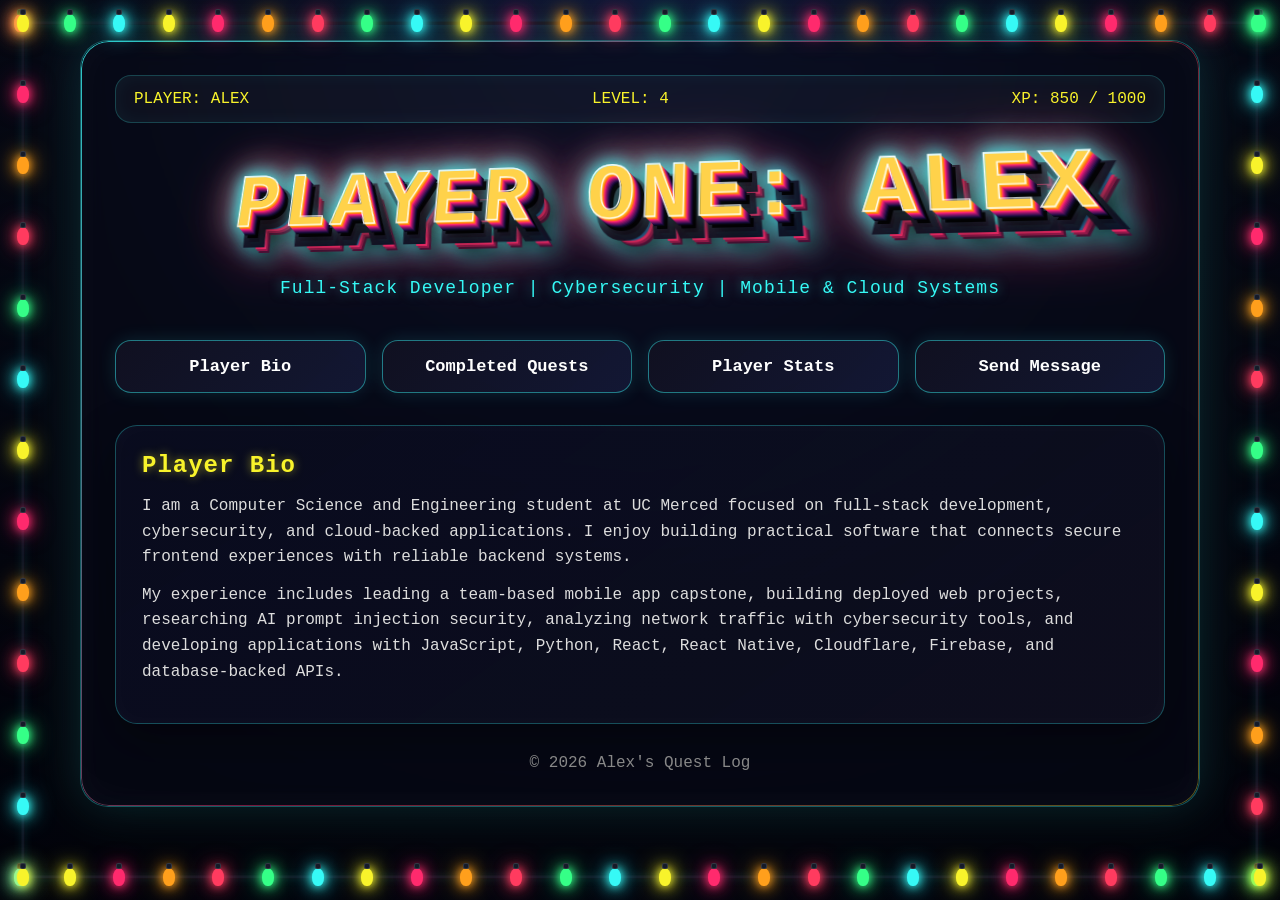
==== public/index.html @ 477e327b "fix: static asset routing and add 404 fallback" ====
<!DOCTYPE html>
<html lang="en">
<head>
  <meta charset="UTF-8" />
  <meta name="viewport" content="width=device-width, initial-scale=1.0" />
  <title>Player One Portfolio</title>
  <meta name="description" content="Alex Jimenez portfolio featuring full-stack development, cybersecurity, mobile applications, cloud systems, and deployed web projects." />
  <link rel="stylesheet" href="css/styles.css" />
</head>

<body>
  <div class="christmas-lights" aria-hidden="true">
    <div class="christmas-wire christmas-wire-top" data-light-count="26"></div>
    <div class="christmas-wire christmas-wire-right" data-light-count="13"></div>
    <div class="christmas-wire christmas-wire-bottom" data-light-count="26"></div>
    <div class="christmas-wire christmas-wire-left" data-light-count="13"></div>
  </div>
  <div class="arcade-background" aria-hidden="true">
    <div class="game-scene">
      <div class="starfield"></div>
      <div class="starfield-two"></div>
      <div class="starfield-three"></div>

      <div class="galaga-hud">
        SCORE 03190<br />
        HI-SCORE 12000<br />
        STAGE 04
      </div>

      <div class="enemy-fleet" id="enemyFleet"></div>

      <div class="diver one"></div>
      <div class="diver two"></div>
      <div class="enemy-shot one"></div>
      <div class="enemy-shot two"></div>
      <div class="explosion"></div>
      <div class="player-shot"></div>
      <div class="player-shot two"></div>

      <div class="player-ship">
        <div class="ship-part wing-left"></div>
        <div class="ship-part wing-right"></div>
        <div class="ship-part ship-core"></div>
        <div class="ship-part cockpit"></div>
      </div>
    </div>
  </div>

  <main class="screen">
    <header>
      <div class="top-bar">
        <p>PLAYER: ALEX</p>
        <p>LEVEL: 4</p>
        <p>XP: 850 / 1000</p>
      </div>

      <h1 class="title" data-text="PLAYER ONE: ALEX">PLAYER ONE: ALEX</h1>
      <p class="subtitle">Full-Stack Developer | Cybersecurity | Mobile & Cloud Systems</p>
    </header>

    <nav class="menu" aria-label="Portfolio sections">
      <button type="button" data-section="bio">Player Bio</button>
      <button type="button" data-section="quests">Completed Quests</button>
      <button type="button" data-section="stats">Player Stats</button>
      <button type="button" data-section="contact">Send Message</button>
    </nav>

    <section id="bio" class="panel">
      <h2>Player Bio</h2>
      <p>
        I am a Computer Science and Engineering student at UC Merced focused on full-stack development,
        cybersecurity, and cloud-backed applications. I enjoy building practical software that connects
        secure frontend experiences with reliable backend systems.
      </p>
      <p>
        My experience includes leading a team-based mobile app capstone, building deployed web projects,
        researching AI prompt injection security, analyzing network traffic with cybersecurity tools, and
        developing applications with JavaScript, Python, React, React Native, Cloudflare, Firebase, and
        database-backed APIs.
      </p>
    </section>

    <section id="quests" class="panel hidden">
      <h2>Completed Quests</h2>
      <div class="project-filters" id="projectFilters"></div>
      <div class="quests" id="projectList"></div>
    </section>

    <section id="stats" class="panel hidden">
      <h2>Player Stats</h2>
      <div class="player-card" id="statsList"></div>
      <div class="inventory" id="inventoryList"></div>
    </section>

    <section id="contact" class="panel hidden">
      <h2>Send Message</h2>
      <p>Want to team up for a quest? Reach out or view my work below.</p>
      <a class="contact-button" href="mailto:alexj123@gmail.com">Email</a>
      <a class="contact-button" href="https://github.com/Unknown903-dev" target="_blank" rel="noopener noreferrer">GitHub</a>
      <a class="contact-button" href="https://www.linkedin.com/in/alex-jimenez-525a86241/" target="_blank" rel="noopener noreferrer">LinkedIn</a>
      <a class="contact-button" href="resume.pdf" target="_blank" rel="noopener noreferrer">Resume</a>
    </section>

    <footer>
      <p>© 2026 Alex's Quest Log</p>
    </footer>
  </main>

  <script src="js/main.js" defer></script>
</body>
</html>
---- public/css/styles.css ----
/* =========================
   Global Theme
========================= */
:root {
  --bg-dark: #02030a;
  --bg-panel: rgba(7, 9, 24, 0.58);
  --bg-card: rgba(17, 17, 34, 0.95);
  --bg-card-dark: rgba(7, 9, 24, 0.92);

  --text-main: #ffffff;
  --text-muted: #dddddd;
  --text-dim: #888888;

  --cyan: #36f9f6;
  --yellow: #f8f32b;
  --pink: #ff2a6d;
  --orange: #ff7b2c;
  --blue: #49d7ff;

  --radius-sm: 8px;
  --radius-md: 16px;
  --radius-lg: 22px;
  --radius-xl: 28px;
  --radius-pill: 999px;

  --shadow-pink: 0 0 14px rgba(255, 42, 109, 0.18);
  --shadow-card: 0 18px 45px rgba(0, 0, 0, 0.35);
}

* {
  margin: 0;
  padding: 0;
  box-sizing: border-box;
}

html {
  min-height: 100%;
  overflow-x: hidden;
  overscroll-behavior: none;
  background: var(--bg-dark);
}

body {
  min-height: 100vh;
  min-height: 100svh;
  color: var(--text-main);
  font-family: "Courier New", monospace;
  overflow-x: hidden;
  overscroll-behavior: none;
  background:
    radial-gradient(circle at top, #0f1838 0%, #060914 55%, var(--bg-dark) 100%),
    var(--bg-dark);
}

a,
button {
  font-family: inherit;
}

button {
  cursor: pointer;
}

.hidden {
  display: none !important;
}

/* =========================
   Fake Galaga Background
========================= */
.arcade-background {
  position: fixed;
  inset: 0;
  z-index: -1;
  overflow: hidden;
  background:
    radial-gradient(circle at 20% 15%, rgba(91, 167, 255, 0.12), transparent 18%),
    radial-gradient(circle at 80% 25%, rgba(255, 77, 166, 0.12), transparent 18%),
    linear-gradient(180deg, #0b1230 0%, #050814 60%, var(--bg-dark) 100%);
}

.game-scene {
  position: absolute;
  inset: 0;
  pointer-events: none;
  opacity: 0.9;
}

.starfield,
.starfield-two,
.starfield-three {
  position: absolute;
  inset: 0;
  background-repeat: repeat;
}

.starfield {
  background-image: radial-gradient(circle, rgba(255, 255, 255, 0.9) 0 1px, transparent 1.5px);
  background-size: 90px 90px;
  animation: starDrift 18s linear infinite;
  opacity: 0.7;
}

.starfield-two {
  background-image: radial-gradient(circle, rgba(120, 220, 255, 0.9) 0 1px, transparent 1.5px);
  background-size: 140px 140px;
  animation: starDrift 30s linear infinite reverse;
  opacity: 0.45;
}

.starfield-three {
  background-image: radial-gradient(circle, rgba(255, 210, 90, 0.85) 0 1px, transparent 1.5px);
  background-size: 200px 200px;
  animation: starDrift 42s linear infinite;
  opacity: 0.3;
}

.galaga-hud {
  position: absolute;
  top: 18px;
  left: 22px;
  padding: 10px 12px;
  color: #ffe44d;
  font-size: 14px;
  line-height: 1.4;
  text-shadow: 0 0 10px rgba(255, 228, 77, 0.75);
  background: rgba(7, 10, 24, 0.45);
  border: 1px solid rgba(255, 228, 77, 0.25);
  border-radius: var(--radius-md);
}

.enemy-fleet {
  position: absolute;
  top: 90px;
  left: 50%;
  width: 420px;
  height: 180px;
  transform: translateX(-50%);
  animation: fleetMove 7s ease-in-out infinite;
}

.enemy,
.diver {
  position: absolute;
  width: 34px;
  height: 28px;
  clip-path: polygon(50% 0%, 80% 15%, 100% 45%, 82% 100%, 60% 78%, 40% 78%, 18% 100%, 0% 45%, 20% 15%);
}

.enemy {
  background: linear-gradient(180deg, #ff5bcb, #8c38ff);
  box-shadow: 0 0 14px rgba(255, 91, 203, 0.6);
  animation: enemyPulse 1.1s ease-in-out infinite alternate;
}

.enemy::before,
.enemy::after {
  content: "";
  position: absolute;
  top: 6px;
  width: 6px;
  height: 10px;
  background: #7cfbff;
  border-radius: var(--radius-pill);
}

.enemy::before {
  left: 8px;
}

.enemy::after {
  right: 8px;
}

.diver {
  background: linear-gradient(180deg, #57f0ff, #2d6bff);
  box-shadow: 0 0 14px rgba(87, 240, 255, 0.65);
}

.diver.one {
  top: 110px;
  left: 25%;
  animation: diveLeft 5.5s ease-in-out infinite;
}

.diver.two {
  top: 130px;
  right: 25%;
  animation: diveRight 6.2s ease-in-out infinite;
  animation-delay: 1.6s;
}

.player-ship {
  position: absolute;
  bottom: 55px;
  left: 50%;
  width: 44px;
  height: 36px;
  transform: translateX(-50%);
  animation: shipFloat 2s ease-in-out infinite;
}

.ship-part {
  position: absolute;
}

.wing-left,
.wing-right {
  bottom: 4px;
  width: 18px;
  height: 16px;
  background: var(--blue);
  box-shadow: 0 0 12px rgba(73, 215, 255, 0.65);
}

.wing-left {
  left: 0;
  clip-path: polygon(100% 0%, 100% 100%, 0% 55%);
}

.wing-right {
  right: 0;
  clip-path: polygon(0% 0%, 100% 55%, 0% 100%);
}

.ship-core {
  left: 14px;
  bottom: 0;
  width: 16px;
  height: 28px;
  background: linear-gradient(180deg, #ffe44d, var(--orange));
  clip-path: polygon(50% 0%, 100% 100%, 0% 100%);
  box-shadow: 0 0 14px rgba(255, 228, 77, 0.8);
}

.cockpit {
  left: 17px;
  bottom: 16px;
  width: 10px;
  height: 10px;
  background: #ffffff;
  border-radius: 50%;
  box-shadow: 0 0 8px rgba(255, 255, 255, 0.8);
}

.player-shot,
.enemy-shot {
  position: absolute;
  width: 4px;
  border-radius: var(--radius-pill);
}

.player-shot {
  bottom: 88px;
  left: 50%;
  height: 70px;
  transform: translateX(-50%);
  background: linear-gradient(180deg, rgba(124, 251, 255, 0), #7cfbff, rgba(124, 251, 255, 0));
  box-shadow: 0 0 10px rgba(124, 251, 255, 0.95);
  animation: playerShot 0.8s linear infinite;
}

.player-shot.two {
  animation-delay: 0.4s;
}

.enemy-shot {
  height: 54px;
  background: linear-gradient(180deg, rgba(255, 120, 80, 0), #ff8555, rgba(255, 120, 80, 0));
  box-shadow: 0 0 10px rgba(255, 133, 85, 0.85);
}

.enemy-shot.one {
  top: 220px;
  left: 42%;
  animation: enemyShot 1.8s linear infinite;
}

.enemy-shot.two {
  top: 200px;
  right: 37%;
  animation: enemyShot 2s linear infinite;
  animation-delay: 0.8s;
}

.explosion {
  position: absolute;
  top: 255px;
  left: 56%;
  width: 26px;
  height: 26px;
  border-radius: 50%;
  background: radial-gradient(circle, #fff6a3 0%, #ff9f3f 35%, #ff4d6d 65%, transparent 100%);
  box-shadow: 0 0 18px rgba(255, 159, 63, 0.85);
  animation: explodePulse 1.2s ease-in-out infinite;
}

/* =========================
   Layout
========================= */
.screen {
  position: relative;
  width: 92%;
  max-width: 1120px;
  margin: 40px auto;
  padding: 34px;
  overflow: hidden;
  background: var(--bg-panel);
  border: 1px solid rgba(54, 249, 246, 0.35);
  border-radius: var(--radius-xl);
  box-shadow:
    0 0 45px rgba(54, 249, 246, 0.16),
    0 20px 80px rgba(0, 0, 0, 0.55),
    inset 0 0 35px rgba(255, 255, 255, 0.03);
  backdrop-filter: blur(13px);
}

.screen::before {
  content: "";
  position: absolute;
  inset: 0;
  padding: 1px;
  pointer-events: none;
  border-radius: var(--radius-xl);
  background: linear-gradient(135deg, rgba(54, 249, 246, 0.8), rgba(255, 42, 109, 0.45), rgba(248, 243, 43, 0.35));
  mask: linear-gradient(#000 0 0) content-box, linear-gradient(#000 0 0);
  mask-composite: exclude;
}

.top-bar {
  display: flex;
  justify-content: space-between;
  align-items: center;
  margin-bottom: 34px;
  padding: 14px 18px;
  color: var(--yellow);
  background: rgba(255, 255, 255, 0.035);
  border: 1px solid rgba(54, 249, 246, 0.22);
  border-radius: var(--radius-md);
  box-shadow: inset 0 0 18px rgba(54, 249, 246, 0.05);
}

.title {
  position: relative;
  isolation: isolate;
  margin: 0 auto 44px;
  width: fit-content;
  max-width: 100%;
  color: transparent;
  font-size: clamp(38px, 7vw, 82px);
  line-height: 0.94;
  letter-spacing: 5px;
  text-align: center;
  text-transform: uppercase;
  background:
    linear-gradient(180deg, #ffffff 0%, #36f9f6 24%, #f8f32b 58%, #ff9f1c 82%, #ff2a6d 100%);
  -webkit-background-clip: text;
  background-clip: text;
  -webkit-text-stroke: 1.4px rgba(255, 255, 255, 0.9);
  transform: perspective(780px) rotateX(13deg) rotateY(-7deg) skewX(-2deg);
  transform-style: preserve-3d;
  filter:
    drop-shadow(0 0 10px rgba(54, 249, 246, 0.85))
    drop-shadow(0 0 24px rgba(255, 42, 109, 0.45));
  text-shadow:
    1px 1px 0 #ffd24a,
    2px 2px 0 #ff9f1c,
    3px 3px 0 #ff6b1a,
    4px 4px 0 #ff2a6d,
    5px 5px 0 #c91873,
    6px 6px 0 #921667,
    7px 7px 0 #64125d,
    8px 8px 0 #38104f,
    9px 9px 0 #160a35,
    10px 10px 0 #080716,
    13px 13px 0 rgba(0, 0, 0, 0.86),
    18px 20px 20px rgba(0, 0, 0, 0.9),
    0 0 18px rgba(54, 249, 246, 0.95),
    0 0 38px rgba(255, 42, 109, 0.65),
    0 0 62px rgba(248, 243, 43, 0.28);
}

.title::before {
  content: attr(data-text);
  position: absolute;
  inset: 0;
  z-index: -2;
  color: #070816;
  -webkit-text-stroke: 12px rgba(11, 16, 38, 0.96);
  text-shadow:
    2px 2px 0 #36f9f6,
    4px 4px 0 #1fb6d8,
    6px 6px 0 #166aa1,
    8px 8px 0 #ff2a6d,
    10px 10px 0 #9e174f,
    12px 12px 0 #4c0f37,
    16px 16px 18px rgba(0, 0, 0, 0.95),
    0 0 26px rgba(54, 249, 246, 0.5);
  transform: translate3d(14px, 17px, -22px) skewX(4deg);
  opacity: 0.98;
}

.title::after {
  content: none;
  display: none;
}

.subtitle {
  position: relative;
  z-index: 2;
  margin-top: 0;
  margin-bottom: 42px;
  color: var(--cyan);
  font-size: 18px;
  letter-spacing: 1px;
  text-align: center;
  text-shadow: 0 0 12px rgba(54, 249, 246, 0.5);
}

.menu {
  display: grid;
  grid-template-columns: repeat(auto-fit, minmax(180px, 1fr));
  gap: 16px;
  margin-bottom: 32px;
}

.panel {
  margin-bottom: 25px;
  padding: 26px;
  background: linear-gradient(145deg, rgba(10, 13, 32, 0.88), rgba(17, 17, 34, 0.72));
  border: 1px solid rgba(54, 249, 246, 0.28);
  border-radius: var(--radius-lg);
  box-shadow: var(--shadow-card), inset 0 0 22px rgba(255, 255, 255, 0.025);
}

.panel h2 {
  margin-bottom: 15px;
  color: var(--yellow);
  letter-spacing: 1px;
  text-shadow: 0 0 10px rgba(248, 243, 43, 0.55);
}

.panel p {
  margin-bottom: 12px;
  color: var(--text-muted);
  line-height: 1.6;
}

footer {
  margin-top: 30px;
  color: var(--text-dim);
  text-align: center;
}

/* =========================
   Buttons and Links
========================= */
.menu button,
.filter-button,
.more-button,
.repo-link,
.contact-button {
  transition: transform 0.2s, box-shadow 0.2s, border-color 0.2s, background 0.2s;
}

.menu button {
  position: relative;
  overflow: hidden;
  padding: 16px;
  color: var(--text-main);
  font-size: 17px;
  font-weight: bold;
  background: linear-gradient(135deg, rgba(17, 17, 34, 0.95), rgba(20, 25, 54, 0.92));
  border: 1px solid rgba(54, 249, 246, 0.45);
  border-radius: var(--radius-md);
  box-shadow: 0 0 18px rgba(54, 249, 246, 0.13);
}

.menu button::before {
  content: "";
  position: absolute;
  inset: 0;
  background: linear-gradient(90deg, transparent, rgba(54, 249, 246, 0.18), transparent);
  transform: translateX(-100%);
  transition: 0.4s;
}

.menu button:hover::before {
  transform: translateX(100%);
}

.menu button:hover,
.repo-link:hover,
.contact-button:hover,
.more-button:hover,
.filter-button:hover,
.filter-button.active {
  transform: translateY(-2px);
}

.menu button:hover {
  border-color: var(--yellow);
  box-shadow: 0 0 22px rgba(248, 243, 43, 0.28), 0 0 30px rgba(54, 249, 246, 0.16);
}

.filter-button {
  padding: 10px 14px;
  color: var(--text-main);
  font-weight: bold;
  background: rgba(17, 17, 34, 0.9);
  border: 1px solid rgba(54, 249, 246, 0.42);
  border-radius: var(--radius-pill);
  box-shadow: 0 0 10px rgba(54, 249, 246, 0.18);
}

.filter-button:hover,
.filter-button.active,
.repo-link,
.contact-button {
  color: #050510;
  background: linear-gradient(135deg, var(--cyan), var(--yellow));
}

.repo-link,
.contact-button {
  display: inline-block;
  margin-top: 10px;
  margin-right: 8px;
  padding: 10px 14px;
  font-weight: bold;
  text-decoration: none;
  border-radius: var(--radius-pill);
  box-shadow: 0 0 12px rgba(54, 249, 246, 0.32);
}

.contact-button {
  margin-top: 15px;
  padding: 12px 18px;
  box-shadow: 0 0 14px rgba(248, 243, 43, 0.32);
}

.more-button {
  display: inline-block;
  margin-top: 10px;
  padding: 10px 14px;
  color: #050510;
  font-weight: bold;
  background: var(--pink);
  border: none;
  border-radius: var(--radius-sm);
  box-shadow: 0 0 10px var(--pink);
}

.more-button:hover {
  background: var(--yellow);
  box-shadow: 0 0 12px var(--yellow);
}

/* =========================
   Projects
========================= */
.project-filters {
  display: flex;
  flex-wrap: wrap;
  gap: 10px;
  margin-bottom: 20px;
}

.quests {
  display: grid;
  grid-template-columns: repeat(auto-fit, minmax(250px, 1fr));
  gap: 20px;
}

.quest-card {
  padding: 20px;
  background: linear-gradient(145deg, var(--bg-card), var(--bg-card-dark));
  border: 1px solid rgba(255, 42, 109, 0.34);
  border-radius: 20px;
  box-shadow: 0 14px 35px rgba(0, 0, 0, 0.35), var(--shadow-pink);
  transition: transform 0.22s, border-color 0.22s, box-shadow 0.22s;
}

.quest-card:hover {
  transform: translateY(-6px);
  border-color: rgba(54, 249, 246, 0.68);
  box-shadow: 0 22px 45px rgba(0, 0, 0, 0.45), 0 0 24px rgba(54, 249, 246, 0.18);
}

.quest-card h3 {
  margin-bottom: 10px;
  color: var(--cyan);
  letter-spacing: 0.5px;
}

.quest-card p {
  margin-bottom: 8px;
  color: var(--text-muted);
  line-height: 1.5;
}

.featured-project {
  border-color: rgba(248, 243, 43, 0.65);
  box-shadow: 0 0 24px rgba(248, 243, 43, 0.18), 0 18px 45px rgba(0, 0, 0, 0.4);
}

.more-details {
  margin-top: 15px;
  padding-top: 15px;
  border-top: 1px solid rgba(54, 249, 246, 0.5);
}

/* =========================
   Stats and Inventory
========================= */
.player-card {
  display: grid;
  grid-template-columns: 1fr 1fr;
  gap: 20px;
}

.stat {
  margin-bottom: 15px;
}

.stat label {
  display: block;
  margin-bottom: 5px;
  color: var(--text-main);
}

.bar {
  height: 20px;
  overflow: hidden;
  background: #050510;
  border: 2px solid var(--text-main);
  border-radius: var(--radius-pill);
}

.fill {
  height: 100%;
  background: linear-gradient(90deg, var(--cyan), var(--pink));
}

.inventory {
  display: grid;
  grid-template-columns: repeat(auto-fit, minmax(230px, 1fr));
  gap: 15px;
  margin-top: 30px;
}

.inventory-card {
  padding: 16px;
  background: var(--bg-card);
  border: 2px solid var(--pink);
  border-radius: 12px;
  box-shadow: 0 0 10px rgba(255, 42, 109, 0.45);
}

.inventory-card h3 {
  margin-bottom: 10px;
  color: var(--cyan);
}

/* =========================
   Animations
========================= */
@keyframes starDrift {
  from {
    transform: translateY(0);
  }

  to {
    transform: translateY(40px);
  }
}

@keyframes fleetMove {
  0%, 100% {
    transform: translateX(-50%) translateY(0);
  }

  25% {
    transform: translateX(-44%) translateY(6px);
  }

  50% {
    transform: translateX(-56%) translateY(14px);
  }

  75% {
    transform: translateX(-46%) translateY(8px);
  }
}

@keyframes enemyPulse {
  from {
    transform: scale(1);
  }

  to {
    transform: scale(1.06);
  }
}

@keyframes diveLeft {
  0% {
    transform: translate(0, 0) rotate(0deg);
    opacity: 0;
  }

  12% {
    opacity: 1;
  }

  40% {
    transform: translate(80px, 140px) rotate(40deg);
    opacity: 1;
  }

  75% {
    transform: translate(180px, 360px) rotate(140deg);
    opacity: 1;
  }

  100% {
    transform: translate(220px, 520px) rotate(220deg);
    opacity: 0;
  }
}

@keyframes diveRight {
  0% {
    transform: translate(0, 0) rotate(0deg);
    opacity: 0;
  }

  12% {
    opacity: 1;
  }

  40% {
    transform: translate(-80px, 140px) rotate(-40deg);
    opacity: 1;
  }

  75% {
    transform: translate(-180px, 360px) rotate(-140deg);
    opacity: 1;
  }

  100% {
    transform: translate(-220px, 520px) rotate(-220deg);
    opacity: 0;
  }
}

@keyframes shipFloat {
  0%, 100% {
    transform: translateX(-50%) translateY(0);
  }

  50% {
    transform: translateX(-50%) translateY(-6px);
  }
}

@keyframes playerShot {
  0% {
    transform: translateX(-50%) translateY(0);
    opacity: 0;
  }

  10% {
    opacity: 1;
  }

  100% {
    transform: translateX(-50%) translateY(-460px);
    opacity: 0;
  }
}

@keyframes enemyShot {
  0% {
    transform: translateY(0);
    opacity: 0;
  }

  12% {
    opacity: 1;
  }

  100% {
    transform: translateY(380px);
    opacity: 0;
  }
}

@keyframes explodePulse {
  0%, 100% {
    transform: scale(0.7);
    opacity: 0.45;
  }

  50% {
    transform: scale(1.25);
    opacity: 1;
  }
}

/* =========================
   Responsive Layout
========================= */
@media (max-width: 700px) {
  .screen {
    width: 94%;
    padding: 24px;
  }

  .title {
    margin-bottom: 34px;
    font-size: 34px;
    letter-spacing: 2px;
    -webkit-text-stroke: 0.8px rgba(255, 255, 255, 0.82);
    transform: perspective(620px) rotateX(9deg) rotateY(-4deg) skewX(-1deg);
    text-shadow:
      1px 1px 0 #ffd24a,
      2px 2px 0 #ff9f1c,
      3px 3px 0 #ff2a6d,
      4px 4px 0 #921667,
      5px 5px 0 #160a35,
      8px 9px 12px rgba(0, 0, 0, 0.9),
      0 0 15px rgba(54, 249, 246, 0.85),
      0 0 28px rgba(255, 42, 109, 0.55);
  }

  .title::before {
    transform: translate3d(7px, 9px, -14px) skewX(3deg);
    -webkit-text-stroke-width: 7px;
  }

  .title::after {
    content: none;
    display: none;
  }

  .top-bar {
    flex-direction: column;
    gap: 10px;
  }

  .player-card {
    grid-template-columns: 1fr;
  }

  .game-scene {
    opacity: 0.55;
  }

  .enemy-fleet {
    transform: translateX(-50%) scale(0.72);
  }
}

/* Mouse sparkle effect */
.sparkle {
  position: fixed;
  width: 5px;
  height: 5px;
  border-radius: 50%;
  pointer-events: none;
  z-index: 9999;

  background: currentColor;
  color: #8ad8ff;

  box-shadow:
    0 0 8px currentColor,
    0 0 16px currentColor,
    0 0 24px currentColor;

  transform: translate(-50%, -50%);
  animation: sparkle-explode 700ms ease-out forwards;
}

@keyframes sparkle-explode {
  0% {
    opacity: 1;
    transform: translate(var(--start-x), var(--start-y)) scale(1);
  }

  100% {
    opacity: 0;
    transform: translate(var(--end-x), var(--end-y)) scale(0.25);
    box-shadow: 0 0 0 currentColor;
  }
}
/* =========================
   Christmas Lights Border
   Safe: CSS-only decoration. No user data, no external assets.
========================= */
.christmas-lights {
  position: fixed;
  inset: 0;
  z-index: 50;
  pointer-events: none;
}

.christmas-wire {
  position: absolute;
  display: flex;
  align-items: center;
  justify-content: space-between;
  pointer-events: none;
}

.christmas-wire::before {
  content: "";
  position: absolute;
  z-index: -1;
  background: rgba(18, 24, 38, 0.92);
  box-shadow: 0 0 8px rgba(54, 249, 246, 0.18);
}

.christmas-wire-top,
.christmas-wire-bottom {
  left: 14px;
  right: 14px;
  height: 30px;
}

.christmas-wire-top {
  top: 8px;
}

.christmas-wire-bottom {
  bottom: 8px;
}

.christmas-wire-top::before,
.christmas-wire-bottom::before {
  left: 0;
  right: 0;
  top: 50%;
  height: 3px;
  transform: translateY(-50%);
}

.christmas-wire-left,
.christmas-wire-right {
  top: 14px;
  bottom: 14px;
  width: 30px;
  flex-direction: column;
}

.christmas-wire-left {
  left: 8px;
}

.christmas-wire-right {
  right: 8px;
}

.christmas-wire-left::before,
.christmas-wire-right::before {
  top: 0;
  bottom: 0;
  left: 50%;
  width: 3px;
  transform: translateX(-50%);
}

.christmas-bulb {
  position: relative;
  width: 12px;
  height: 18px;
  border-radius: 50% 50% 45% 45%;
  background: currentColor;
  color: var(--yellow);
  box-shadow:
    0 0 8px currentColor,
    0 0 16px currentColor,
    0 0 26px currentColor;
  animation: christmasGlow 1.9s ease-in-out infinite;
}

.christmas-bulb::before {
  content: "";
  position: absolute;
  top: -5px;
  left: 3px;
  width: 6px;
  height: 6px;
  border-radius: 2px;
  background: #151a28;
  box-shadow: inset 0 0 0 1px rgba(255, 255, 255, 0.12);
}

.christmas-bulb.red {
  color: #ff3b5f;
}

.christmas-bulb.green {
  color: #35ff87;
}

.christmas-bulb.blue {
  color: #36f9f6;
}

.christmas-bulb.yellow {
  color: #f8f32b;
}

.christmas-bulb.pink {
  color: #ff2a6d;
}

.christmas-bulb.orange {
  color: #ff9f1c;
}

@keyframes christmasGlow {
  0%,
  100% {
    opacity: 1;
    transform: scale(1);
    filter: brightness(1.2);
  }

  50% {
    opacity: 0.5;
    transform: scale(0.88);
    filter: brightness(0.85);
  }
}

@media (max-width: 700px) {
  .christmas-wire-left,
  .christmas-wire-right,
  .christmas-wire-bottom {
    display: none;
  }

  .christmas-wire-top {
    left: 10px;
    right: 10px;
    top: 6px;
  }

  .christmas-bulb {
    width: 9px;
    height: 14px;
  }
}

@media (prefers-reduced-motion: reduce) {
  .christmas-bulb {
    animation: none;
  }
}
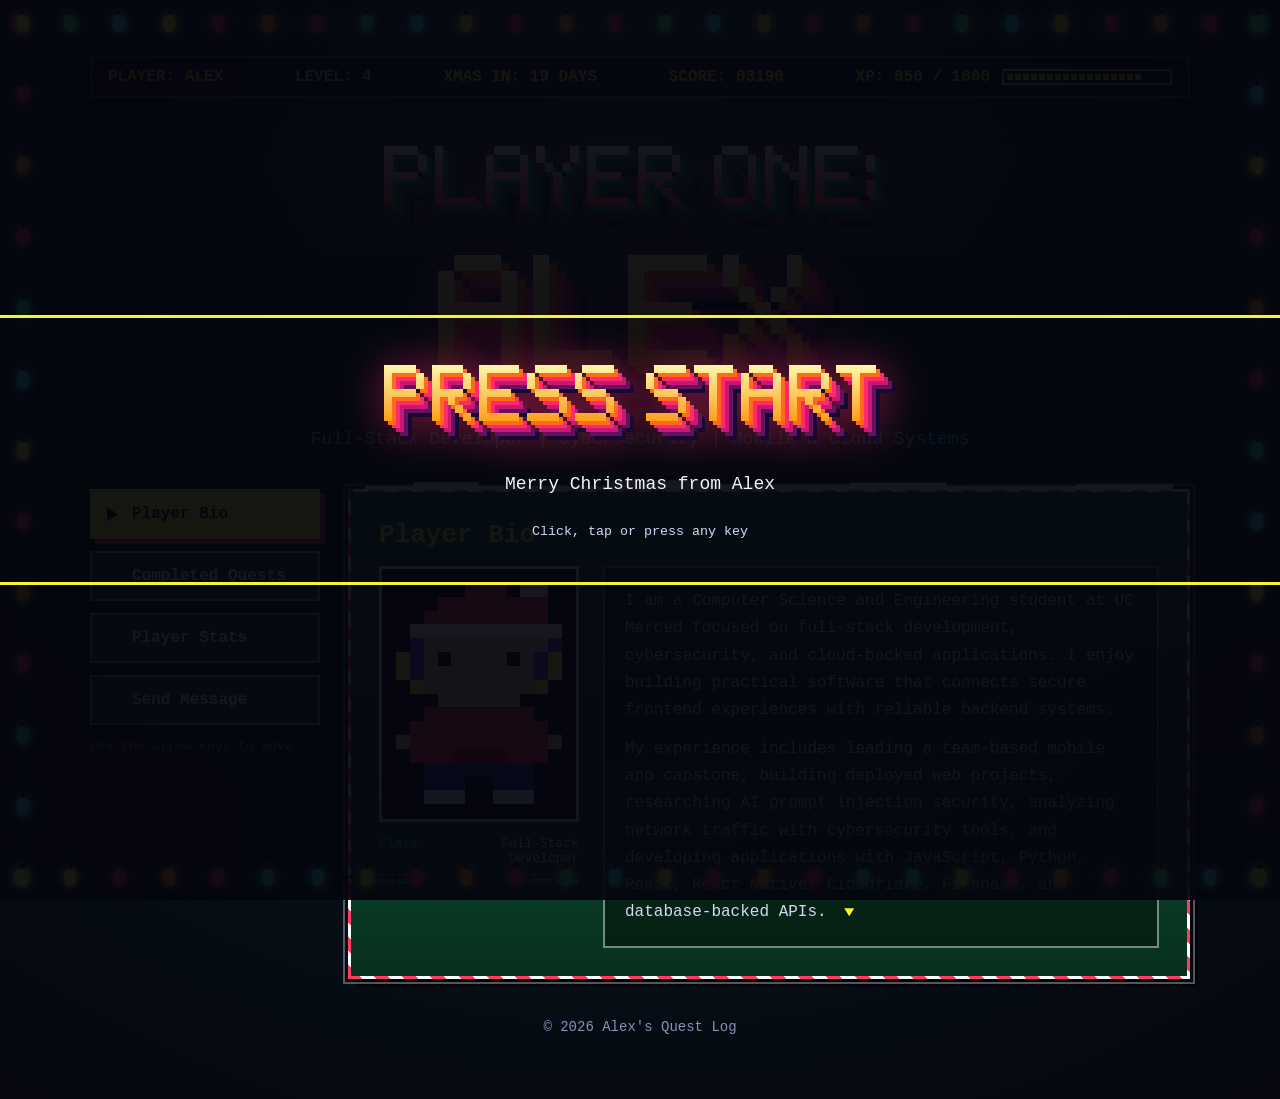
==== commit c728c2a1: "feat: new redesign christmas version" ====
--- a/public/index.html
+++ b/public/index.html
@@ -3,12 +3,21 @@
 <head>
   <meta charset="UTF-8" />
   <meta name="viewport" content="width=device-width, initial-scale=1.0" />
+  <meta name="theme-color" content="#05060f" />
   <title>Player One Portfolio</title>
   <meta name="description" content="Alex Jimenez portfolio featuring full-stack development, cybersecurity, mobile applications, cloud systems, and deployed web projects." />
+  <link rel="icon" href="data:image/svg+xml,%3Csvg xmlns='http://www.w3.org/2000/svg' viewBox='0 0 16 16'%3E%3Crect width='16' height='16' fill='%2305060f'/%3E%3Cpath fill='cyan' d='M2 9h3v4H2zM11 9h3v4h-3z'/%3E%3Cpath fill='gold' d='M7 2h2v2h1v3h1v6H5V7h1V4h1z'/%3E%3Crect x='7' y='7' width='2' height='2' fill='white'/%3E%3C/svg%3E" />
   <link rel="stylesheet" href="css/styles.css" />
 </head>
 
 <body>
+  <div class="start-screen" id="startScreen" role="dialog" aria-label="Start screen">
+    <button type="button" class="start-button" id="startButton">
+      <span class="pixel-line" data-pixel="PRESS START" data-face="gold">PRESS START</span>
+      <span class="start-greeting">Merry Christmas from Alex</span>
+      <span class="start-hint">Click, tap or press any key</span>
+    </button>
+  </div>
   <div class="christmas-lights" aria-hidden="true">
     <div class="christmas-wire christmas-wire-top" data-light-count="26"></div>
     <div class="christmas-wire christmas-wire-right" data-light-count="13"></div>
@@ -48,58 +57,89 @@
 
   <main class="screen">
     <header>
-      <div class="top-bar">
+      <div class="hud">
         <p>PLAYER: ALEX</p>
         <p>LEVEL: 4</p>
-        <p>XP: 850 / 1000</p>
+        <p id="xmas">XMAS: DEC 25</p>
+        <p>SCORE: <span id="score">03190</span></p>
+        <p class="xp">
+          <span>XP: 850 / 1000</span>
+          <span class="xp-bar" role="img" aria-label="850 of 1000 XP"><i style="--v:85%"></i></span>
+        </p>
       </div>
 
-      <h1 class="title" data-text="PLAYER ONE: ALEX">PLAYER ONE: ALEX</h1>
-      <p class="subtitle">Full-Stack Developer | Cybersecurity | Mobile & Cloud Systems</p>
+      <h1 class="title">
+        <span class="pixel-line" data-pixel="PLAYER ONE:" data-face="xmas">PLAYER ONE:</span>
+        <span class="pixel-line big" data-pixel="ALEX" data-face="gold">ALEX</span>
+      </h1>
+      <p class="subtitle">Full-Stack Developer | Cybersecurity | Mobile &amp; Cloud Systems</p>
     </header>
 
-    <nav class="menu" aria-label="Portfolio sections">
-      <button type="button" data-section="bio">Player Bio</button>
-      <button type="button" data-section="quests">Completed Quests</button>
-      <button type="button" data-section="stats">Player Stats</button>
-      <button type="button" data-section="contact">Send Message</button>
-    </nav>
+    <div class="layout">
+      <div class="side">
+        <nav class="menu" role="tablist" aria-orientation="vertical" aria-label="Portfolio sections">
+          <button type="button" role="tab" id="tab-bio" data-section="bio" aria-controls="bio" aria-selected="true">Player Bio</button>
+          <button type="button" role="tab" id="tab-quests" data-section="quests" aria-controls="quests" aria-selected="false" tabindex="-1">Completed Quests</button>
+          <button type="button" role="tab" id="tab-stats" data-section="stats" aria-controls="stats" aria-selected="false" tabindex="-1">Player Stats</button>
+          <button type="button" role="tab" id="tab-contact" data-section="contact" aria-controls="contact" aria-selected="false" tabindex="-1">Send Message</button>
+        </nav>
+        <p class="menu-hint">Use the arrow keys to move</p>
+      </div>
 
-    <section id="bio" class="panel">
-      <h2>Player Bio</h2>
-      <p>
-        I am a Computer Science and Engineering student at UC Merced focused on full-stack development,
-        cybersecurity, and cloud-backed applications. I enjoy building practical software that connects
-        secure frontend experiences with reliable backend systems.
-      </p>
-      <p>
-        My experience includes leading a team-based mobile app capstone, building deployed web projects,
-        researching AI prompt injection security, analyzing network traffic with cybersecurity tools, and
-        developing applications with JavaScript, Python, React, React Native, Cloudflare, Firebase, and
-        database-backed APIs.
-      </p>
-    </section>
+      <div class="stage">
+        <section id="bio" class="panel" role="tabpanel" aria-labelledby="tab-bio">
+          <h2>Player Bio</h2>
+          <div class="bio-layout">
+            <div class="char">
+              <div class="portrait" id="portrait" aria-hidden="true"></div>
+              <dl class="sheet">
+                <div><dt>Class</dt><dd>Full-Stack Developer</dd></div>
+                <div><dt>Guild</dt><dd>UC Merced</dd></div>
+              </dl>
+            </div>
+            <div class="dialog">
+          <p>
+            I am a Computer Science and Engineering student at UC Merced focused on full-stack development,
+            cybersecurity, and cloud-backed applications. I enjoy building practical software that connects
+            secure frontend experiences with reliable backend systems.
+          </p>
+          <p>
+            My experience includes leading a team-based mobile app capstone, building deployed web projects,
+            researching AI prompt injection security, analyzing network traffic with cybersecurity tools, and
+            developing applications with JavaScript, Python, React, React Native, Cloudflare, Firebase, and
+            database-backed APIs.
+          </p>
+            </div>
+          </div>
+        </section>
 
-    <section id="quests" class="panel hidden">
-      <h2>Completed Quests</h2>
-      <div class="project-filters" id="projectFilters"></div>
-      <div class="quests" id="projectList"></div>
-    </section>
+        <section id="quests" class="panel hidden" role="tabpanel" aria-labelledby="tab-quests">
+          <h2>Completed Quests</h2>
+          <div class="project-filters" id="projectFilters"></div>
+          <p class="result-count" id="resultCount" role="status"></p>
+          <div class="quests" id="projectList"></div>
+        </section>
 
-    <section id="stats" class="panel hidden">
-      <h2>Player Stats</h2>
-      <div class="player-card" id="statsList"></div>
-      <div class="inventory" id="inventoryList"></div>
-    </section>
+        <section id="stats" class="panel hidden" role="tabpanel" aria-labelledby="tab-stats">
+          <h2>Player Stats</h2>
+          <div class="player-card" id="statsList"></div>
+          <h3 class="inv-title">Inventory</h3>
+          <div class="inventory" id="inventoryList"></div>
+        </section>
 
-    <section id="contact" class="panel hidden">
-      <h2>Send Message</h2>
-      <p>Want to team up for a quest? Reach out or view my work below.</p>
-      <a class="contact-button" href="mailto:alexj123@gmail.com">Email</a>
-      <a class="contact-button" href="https://github.com/Unknown903-dev" target="_blank" rel="noopener noreferrer">GitHub</a>
-      <a class="contact-button" href="https://www.linkedin.com/in/alex-jimenez-525a86241/" target="_blank" rel="noopener noreferrer">LinkedIn</a>
-      <a class="contact-button" href="resume.pdf" target="_blank" rel="noopener noreferrer">Resume</a>
-    </section>
+        <section id="contact" class="panel hidden" role="tabpanel" aria-labelledby="tab-contact">
+          <h2>Send Message</h2>
+          <p>Want to team up for a quest? Reach out, or check out my work on GitHub.</p>
+          <div class="contact-actions">
+            <a class="contact-button primary" href="mailto:alexj-dev@outlook.com">Email</a>
+            <a class="contact-button" href="https://github.com/Unknown903-dev" target="_blank" rel="noopener noreferrer">GitHub</a>
+            <a class="contact-button" href="https://www.linkedin.com/in/alex-jimenez-525a86241/" target="_blank" rel="noopener noreferrer">LinkedIn</a>
+            <a class="contact-button" href="resume.pdf" target="_blank" rel="noopener noreferrer">Resume</a>
+          </div>
+          <p class="email-line">alexj-dev@outlook.com</p>
+        </section>
+      </div>
+    </div>
 
     <footer>
       <p>© 2026 Alex's Quest Log</p>
@@ -108,4 +148,4 @@
 
   <script src="js/main.js" defer></script>
 </body>
-</html>+</html>
--- a/public/css/styles.css
+++ b/public/css/styles.css
@@ -2,36 +2,25 @@
    Global Theme
 ========================= */
 :root {
-  --bg-dark: #02030a;
-  --bg-panel: rgba(7, 9, 24, 0.58);
-  --bg-card: rgba(17, 17, 34, 0.95);
-  --bg-card-dark: rgba(7, 9, 24, 0.92);
-
-  --text-main: #ffffff;
-  --text-muted: #dddddd;
-  --text-dim: #888888;
-
+  --bg-dark: #05060f;
+  --bg-panel: #0b0f2b;
+  --bg-card: #0f1438;
+  --bg-card-dark: #080b22;
+  --text-main: #f4f6ff;
+  --text-muted: #d3d8f5;
+  --text-dim: #8b90b8;
   --cyan: #36f9f6;
   --yellow: #f8f32b;
   --pink: #ff2a6d;
   --orange: #ff7b2c;
   --blue: #49d7ff;
-
-  --radius-sm: 8px;
+  --line: rgba(54, 249, 246, 0.4);
   --radius-md: 16px;
-  --radius-lg: 22px;
-  --radius-xl: 28px;
   --radius-pill: 999px;
-
-  --shadow-pink: 0 0 14px rgba(255, 42, 109, 0.18);
-  --shadow-card: 0 18px 45px rgba(0, 0, 0, 0.35);
-}
-
-* {
-  margin: 0;
-  padding: 0;
-  box-sizing: border-box;
-}
+  --mono: ui-monospace, "SF Mono", "Cascadia Mono", Menlo, Consolas, "Courier New", monospace;
+}
+
+* { margin: 0; padding: 0; box-sizing: border-box; }
 
 html {
   min-height: 100%;
@@ -41,28 +30,35 @@
 }
 
 body {
-  min-height: 100vh;
   min-height: 100svh;
   color: var(--text-main);
-  font-family: "Courier New", monospace;
+  font-family: var(--mono);
+  font-size: 16px;
   overflow-x: hidden;
   overscroll-behavior: none;
-  background:
-    radial-gradient(circle at top, #0f1838 0%, #060914 55%, var(--bg-dark) 100%),
-    var(--bg-dark);
-}
-
-a,
-button {
-  font-family: inherit;
-}
-
-button {
-  cursor: pointer;
-}
-
-.hidden {
-  display: none !important;
+  background: radial-gradient(circle at top, #0f1838 0%, #060914 55%, var(--bg-dark) 100%), var(--bg-dark);
+}
+
+a, button { font-family: inherit; }
+button { cursor: pointer; }
+.hidden { display: none !important; }
+
+.sr-only {
+  position: absolute;
+  width: 1px;
+  height: 1px;
+  overflow: hidden;
+  clip: rect(0 0 0 0);
+  white-space: nowrap;
+}
+
+:focus-visible { outline: 3px solid var(--yellow); outline-offset: 3px; }
+
+@keyframes fillIn { from { width: 0; } }
+@keyframes blink { 50% { opacity: 0; } }
+@keyframes boot {
+  from { clip-path: inset(0 0 100% 0); }
+  to { clip-path: inset(-40% -20% -40% -20%); }
 }
 
 /* =========================
@@ -301,366 +297,242 @@
 .screen {
   position: relative;
   width: 92%;
-  max-width: 1120px;
-  margin: 40px auto;
-  padding: 34px;
-  overflow: hidden;
-  background: var(--bg-panel);
-  border: 1px solid rgba(54, 249, 246, 0.35);
-  border-radius: var(--radius-xl);
-  box-shadow:
-    0 0 45px rgba(54, 249, 246, 0.16),
-    0 20px 80px rgba(0, 0, 0, 0.55),
-    inset 0 0 35px rgba(255, 255, 255, 0.03);
-  backdrop-filter: blur(13px);
-}
-
-.screen::before {
-  content: "";
-  position: absolute;
-  inset: 0;
-  padding: 1px;
-  pointer-events: none;
-  border-radius: var(--radius-xl);
-  background: linear-gradient(135deg, rgba(54, 249, 246, 0.8), rgba(255, 42, 109, 0.45), rgba(248, 243, 43, 0.35));
-  mask: linear-gradient(#000 0 0) content-box, linear-gradient(#000 0 0);
-  mask-composite: exclude;
-}
-
-.top-bar {
+  max-width: 1100px;
+  margin: 0 auto;
+  padding: 56px 0 64px;
+}
+
+.hud {
   display: flex;
+  flex-wrap: wrap;
+  align-items: center;
   justify-content: space-between;
+  gap: 8px 20px;
+  padding: 10px 16px;
+  color: var(--yellow);
+  font-weight: 700;
+  background: var(--bg-card-dark);
+  border: 2px solid var(--line);
+}
+
+.xp { display: flex; align-items: center; gap: 12px; }
+
+.xp-bar {
+  width: clamp(90px, 16vw, 170px);
+  height: 16px;
+  padding: 3px;
+  border: 2px solid var(--yellow);
+}
+
+.xp-bar i {
+  display: block;
+  height: 100%;
+  width: var(--v);
+  background: repeating-linear-gradient(90deg, var(--yellow) 0 6px, transparent 6px 8px);
+  animation: fillIn 1s steps(12) 0.4s both;
+}
+
+/* Title: pixel letters are drawn by js/main.js */
+.title {
+  display: flex;
+  flex-direction: column;
   align-items: center;
-  margin-bottom: 34px;
-  padding: 14px 18px;
-  color: var(--yellow);
-  background: rgba(255, 255, 255, 0.035);
-  border: 1px solid rgba(54, 249, 246, 0.22);
-  border-radius: var(--radius-md);
-  box-shadow: inset 0 0 18px rgba(54, 249, 246, 0.05);
-}
-
-.title {
-  position: relative;
-  isolation: isolate;
-  margin: 0 auto 44px;
-  width: fit-content;
-  max-width: 100%;
-  color: transparent;
-  font-size: clamp(38px, 7vw, 82px);
-  line-height: 0.94;
-  letter-spacing: 5px;
+  gap: 16px;
+  margin: 44px auto 16px;
+}
+
+.pixel-line {
+  display: block;
+  width: min(86vw, 520px);
+  color: var(--cyan);
+  font-size: clamp(28px, 6vw, 52px);
+  font-weight: 900;
   text-align: center;
-  text-transform: uppercase;
-  background:
-    linear-gradient(180deg, #ffffff 0%, #36f9f6 24%, #f8f32b 58%, #ff9f1c 82%, #ff2a6d 100%);
-  -webkit-background-clip: text;
-  background-clip: text;
-  -webkit-text-stroke: 1.4px rgba(255, 255, 255, 0.9);
-  transform: perspective(780px) rotateX(13deg) rotateY(-7deg) skewX(-2deg);
-  transform-style: preserve-3d;
-  filter:
-    drop-shadow(0 0 10px rgba(54, 249, 246, 0.85))
-    drop-shadow(0 0 24px rgba(255, 42, 109, 0.45));
-  text-shadow:
-    1px 1px 0 #ffd24a,
-    2px 2px 0 #ff9f1c,
-    3px 3px 0 #ff6b1a,
-    4px 4px 0 #ff2a6d,
-    5px 5px 0 #c91873,
-    6px 6px 0 #921667,
-    7px 7px 0 #64125d,
-    8px 8px 0 #38104f,
-    9px 9px 0 #160a35,
-    10px 10px 0 #080716,
-    13px 13px 0 rgba(0, 0, 0, 0.86),
-    18px 20px 20px rgba(0, 0, 0, 0.9),
-    0 0 18px rgba(54, 249, 246, 0.95),
-    0 0 38px rgba(255, 42, 109, 0.65),
-    0 0 62px rgba(248, 243, 43, 0.28);
-}
-
-.title::before {
-  content: attr(data-text);
-  position: absolute;
-  inset: 0;
-  z-index: -2;
-  color: #070816;
-  -webkit-text-stroke: 12px rgba(11, 16, 38, 0.96);
-  text-shadow:
-    2px 2px 0 #36f9f6,
-    4px 4px 0 #1fb6d8,
-    6px 6px 0 #166aa1,
-    8px 8px 0 #ff2a6d,
-    10px 10px 0 #9e174f,
-    12px 12px 0 #4c0f37,
-    16px 16px 18px rgba(0, 0, 0, 0.95),
-    0 0 26px rgba(54, 249, 246, 0.5);
-  transform: translate3d(14px, 17px, -22px) skewX(4deg);
-  opacity: 0.98;
-}
-
-.title::after {
-  content: none;
-  display: none;
-}
+}
+
+.pixel-line.big { width: min(68vw, 420px); color: var(--yellow); }
+
+.pixel-svg {
+  display: block;
+  width: 100%;
+  height: auto;
+  overflow: visible;
+  shape-rendering: crispEdges;
+  animation: boot 0.8s steps(8) both;
+}
+
+.pixel-line.big .pixel-svg { animation-delay: 0.55s; }
+.pixel-svg.cyan { filter: drop-shadow(0 0 16px rgba(54, 249, 246, 0.35)); }
+.pixel-svg.gold { filter: drop-shadow(0 0 22px rgba(255, 42, 109, 0.45)); }
 
 .subtitle {
-  position: relative;
-  z-index: 2;
-  margin-top: 0;
-  margin-bottom: 42px;
+  margin-bottom: 40px;
   color: var(--cyan);
-  font-size: 18px;
-  letter-spacing: 1px;
+  font-size: clamp(14px, 2.4vw, 18px);
   text-align: center;
-  text-shadow: 0 0 12px rgba(54, 249, 246, 0.5);
-}
-
-.menu {
+}
+
+.layout {
   display: grid;
-  grid-template-columns: repeat(auto-fit, minmax(180px, 1fr));
-  gap: 16px;
-  margin-bottom: 32px;
-}
-
-.panel {
-  margin-bottom: 25px;
-  padding: 26px;
-  background: linear-gradient(145deg, rgba(10, 13, 32, 0.88), rgba(17, 17, 34, 0.72));
-  border: 1px solid rgba(54, 249, 246, 0.28);
-  border-radius: var(--radius-lg);
-  box-shadow: var(--shadow-card), inset 0 0 22px rgba(255, 255, 255, 0.025);
-}
-
-.panel h2 {
-  margin-bottom: 15px;
-  color: var(--yellow);
-  letter-spacing: 1px;
-  text-shadow: 0 0 10px rgba(248, 243, 43, 0.55);
-}
-
-.panel p {
-  margin-bottom: 12px;
-  color: var(--text-muted);
-  line-height: 1.6;
-}
-
-footer {
-  margin-top: 30px;
-  color: var(--text-dim);
-  text-align: center;
-}
-
-/* =========================
-   Buttons and Links
-========================= */
-.menu button,
-.filter-button,
-.more-button,
-.repo-link,
-.contact-button {
-  transition: transform 0.2s, box-shadow 0.2s, border-color 0.2s, background 0.2s;
-}
+  grid-template-columns: 230px minmax(0, 1fr);
+  gap: 28px;
+  align-items: start;
+}
+
+.side { position: sticky; top: 56px; }
+.menu { display: flex; flex-direction: column; gap: 12px; }
 
 .menu button {
   position: relative;
-  overflow: hidden;
-  padding: 16px;
+  padding: 14px 16px 14px 40px;
   color: var(--text-main);
-  font-size: 17px;
-  font-weight: bold;
-  background: linear-gradient(135deg, rgba(17, 17, 34, 0.95), rgba(20, 25, 54, 0.92));
-  border: 1px solid rgba(54, 249, 246, 0.45);
-  border-radius: var(--radius-md);
-  box-shadow: 0 0 18px rgba(54, 249, 246, 0.13);
+  font-size: 16px;
+  font-weight: 700;
+  text-align: left;
+  background: var(--bg-card);
+  border: 2px solid var(--line);
 }
 
 .menu button::before {
   content: "";
   position: absolute;
-  inset: 0;
-  background: linear-gradient(90deg, transparent, rgba(54, 249, 246, 0.18), transparent);
-  transform: translateX(-100%);
-  transition: 0.4s;
-}
-
-.menu button:hover::before {
-  transform: translateX(100%);
-}
-
-.menu button:hover,
-.repo-link:hover,
-.contact-button:hover,
-.more-button:hover,
-.filter-button:hover,
-.filter-button.active {
-  transform: translateY(-2px);
-}
-
-.menu button:hover {
+  left: 15px;
+  top: 50%;
+  width: 11px;
+  height: 14px;
+  margin-top: -7px;
+  background: currentColor;
+  clip-path: polygon(0 0, 100% 50%, 0 100%);
+  opacity: 0;
+}
+
+.menu button:hover { color: var(--yellow); border-color: var(--yellow); }
+.menu button:hover::before { opacity: 1; }
+
+.menu button[aria-selected="true"] {
+  color: #05060f;
+  background: var(--yellow);
   border-color: var(--yellow);
-  box-shadow: 0 0 22px rgba(248, 243, 43, 0.28), 0 0 30px rgba(54, 249, 246, 0.16);
-}
+  box-shadow: 5px 5px 0 var(--pink);
+}
+
+.menu button[aria-selected="true"]::before { opacity: 1; animation: blink 1s steps(1) infinite; }
+.menu-hint { margin-top: 14px; color: var(--text-dim); font-size: 13px; }
+
+.panel {
+  padding: 28px;
+  background: var(--bg-panel);
+  border: 2px solid var(--line);
+  box-shadow: 6px 6px 0 rgba(0, 0, 0, 0.55);
+}
+
+.panel h2 { margin-bottom: 16px; color: var(--yellow); font-size: 26px; }
+.panel p { margin-bottom: 12px; max-width: 68ch; color: var(--text-muted); line-height: 1.7; }
+
+footer { margin-top: 40px; color: var(--text-dim); font-size: 14px; text-align: center; }
+
+/* Buttons */
+.repo-link, .more-button, .contact-button, .filter-button {
+  font-weight: 700;
+  text-decoration: none;
+  transition: transform 0.12s, box-shadow 0.12s, border-color 0.12s;
+}
+
+.repo-link:hover, .more-button:hover, .contact-button:hover { transform: translate(-2px, -2px); box-shadow: 4px 4px 0 var(--pink); }
+.repo-link:active, .more-button:active, .contact-button:active { transform: none; box-shadow: none; }
+
+.repo-link, .more-button {
+  display: inline-block;
+  padding: 8px 12px;
+  color: var(--cyan);
+  font-size: 14px;
+  background: transparent;
+  border: 2px solid var(--cyan);
+}
+
+.more-button { color: var(--text-main); border-color: rgba(255, 255, 255, 0.5); }
+.repo-link.live { color: #05060f; background: var(--yellow); border-color: var(--yellow); }
 
 .filter-button {
-  padding: 10px 14px;
+  padding: 8px 12px;
   color: var(--text-main);
-  font-weight: bold;
-  background: rgba(17, 17, 34, 0.9);
-  border: 1px solid rgba(54, 249, 246, 0.42);
-  border-radius: var(--radius-pill);
-  box-shadow: 0 0 10px rgba(54, 249, 246, 0.18);
-}
-
-.filter-button:hover,
-.filter-button.active,
-.repo-link,
-.contact-button {
-  color: #050510;
-  background: linear-gradient(135deg, var(--cyan), var(--yellow));
-}
-
-.repo-link,
+  font-size: 14px;
+  background: var(--bg-card);
+  border: 2px solid var(--line);
+}
+
+.filter-button:hover { border-color: var(--yellow); }
+.filter-button.active { color: #05060f; background: var(--cyan); border-color: var(--cyan); }
+
+/* Projects */
+.project-filters { display: flex; flex-wrap: wrap; gap: 10px; }
+.result-count { margin: 14px 0 16px; color: var(--text-dim) !important; font-size: 13px; }
+.quests { display: grid; grid-template-columns: repeat(auto-fill, minmax(260px, 1fr)); gap: 16px; }
+
+.quest-card {
+  display: flex;
+  flex-direction: column;
+  gap: 8px;
+  padding: 18px;
+  background: var(--bg-card);
+  border: 2px solid rgba(255, 255, 255, 0.14);
+}
+
+.quest-card:hover { border-color: var(--cyan); }
+.quest-card h3 { color: var(--cyan); font-size: 17px; }
+.quest-card p { margin: 0; color: var(--text-muted); font-size: 14.5px; line-height: 1.55; }
+.quest-card p strong { color: var(--text-main); }
+
+.featured-project {
+  grid-column: 1 / -1;
+  padding: 22px;
+  border-color: var(--yellow);
+  box-shadow: 5px 5px 0 var(--pink);
+}
+
+.featured-project:hover { border-color: var(--yellow); }
+.featured-project h3 { color: var(--yellow); font-size: 21px; }
+.featured-project h3::before { content: "\2605"; content: "\2605" / ""; margin-right: 8px; }
+.card-actions { display: flex; flex-wrap: wrap; gap: 10px; margin-top: auto; padding-top: 8px; }
+.more-details { padding-top: 10px; border-top: 2px dashed var(--line); }
+
+/* Stats and inventory */
+.player-card { display: grid; grid-template-columns: 1fr 1fr; gap: 0 36px; }
+.stat { margin-bottom: 16px; }
+.stat-label { display: flex; justify-content: space-between; margin-bottom: 6px; font-size: 14px; }
+.stat-label b { color: var(--yellow); }
+.bar { height: 18px; padding: 3px; background: var(--bg-dark); border: 2px solid var(--line); }
+
+.fill {
+  height: 100%;
+  width: var(--w);
+  background: linear-gradient(90deg, var(--cyan), var(--pink));
+  -webkit-mask: repeating-linear-gradient(90deg, #000 0 8px, transparent 8px 10px);
+  mask: repeating-linear-gradient(90deg, #000 0 8px, transparent 8px 10px);
+  animation: fillIn 0.9s steps(14) both;
+}
+
+.inv-title { margin: 28px 0 14px; color: var(--yellow); font-size: 20px; }
+.inventory { display: grid; grid-template-columns: repeat(auto-fit, minmax(230px, 1fr)); gap: 14px; }
+.inventory-card { padding: 16px; background: var(--bg-card); border: 2px solid var(--pink); }
+.inventory-card h3 { margin-bottom: 8px; color: var(--cyan); font-size: 16px; }
+.inventory-card p { margin: 0; font-size: 14px; line-height: 1.55; }
+
+/* Contact */
+.contact-actions { display: flex; flex-wrap: wrap; gap: 16px; margin-top: 22px; }
+
 .contact-button {
   display: inline-block;
-  margin-top: 10px;
-  margin-right: 8px;
-  padding: 10px 14px;
-  font-weight: bold;
-  text-decoration: none;
-  border-radius: var(--radius-pill);
-  box-shadow: 0 0 12px rgba(54, 249, 246, 0.32);
-}
-
-.contact-button {
-  margin-top: 15px;
-  padding: 12px 18px;
-  box-shadow: 0 0 14px rgba(248, 243, 43, 0.32);
-}
-
-.more-button {
-  display: inline-block;
-  margin-top: 10px;
-  padding: 10px 14px;
-  color: #050510;
-  font-weight: bold;
-  background: var(--pink);
-  border: none;
-  border-radius: var(--radius-sm);
-  box-shadow: 0 0 10px var(--pink);
-}
-
-.more-button:hover {
-  background: var(--yellow);
-  box-shadow: 0 0 12px var(--yellow);
-}
-
-/* =========================
-   Projects
-========================= */
-.project-filters {
-  display: flex;
-  flex-wrap: wrap;
-  gap: 10px;
-  margin-bottom: 20px;
-}
-
-.quests {
-  display: grid;
-  grid-template-columns: repeat(auto-fit, minmax(250px, 1fr));
-  gap: 20px;
-}
-
-.quest-card {
-  padding: 20px;
-  background: linear-gradient(145deg, var(--bg-card), var(--bg-card-dark));
-  border: 1px solid rgba(255, 42, 109, 0.34);
-  border-radius: 20px;
-  box-shadow: 0 14px 35px rgba(0, 0, 0, 0.35), var(--shadow-pink);
-  transition: transform 0.22s, border-color 0.22s, box-shadow 0.22s;
-}
-
-.quest-card:hover {
-  transform: translateY(-6px);
-  border-color: rgba(54, 249, 246, 0.68);
-  box-shadow: 0 22px 45px rgba(0, 0, 0, 0.45), 0 0 24px rgba(54, 249, 246, 0.18);
-}
-
-.quest-card h3 {
-  margin-bottom: 10px;
+  padding: 14px 22px;
   color: var(--cyan);
-  letter-spacing: 0.5px;
-}
-
-.quest-card p {
-  margin-bottom: 8px;
-  color: var(--text-muted);
-  line-height: 1.5;
-}
-
-.featured-project {
-  border-color: rgba(248, 243, 43, 0.65);
-  box-shadow: 0 0 24px rgba(248, 243, 43, 0.18), 0 18px 45px rgba(0, 0, 0, 0.4);
-}
-
-.more-details {
-  margin-top: 15px;
-  padding-top: 15px;
-  border-top: 1px solid rgba(54, 249, 246, 0.5);
-}
-
-/* =========================
-   Stats and Inventory
-========================= */
-.player-card {
-  display: grid;
-  grid-template-columns: 1fr 1fr;
-  gap: 20px;
-}
-
-.stat {
-  margin-bottom: 15px;
-}
-
-.stat label {
-  display: block;
-  margin-bottom: 5px;
-  color: var(--text-main);
-}
-
-.bar {
-  height: 20px;
-  overflow: hidden;
-  background: #050510;
-  border: 2px solid var(--text-main);
-  border-radius: var(--radius-pill);
-}
-
-.fill {
-  height: 100%;
-  background: linear-gradient(90deg, var(--cyan), var(--pink));
-}
-
-.inventory {
-  display: grid;
-  grid-template-columns: repeat(auto-fit, minmax(230px, 1fr));
-  gap: 15px;
-  margin-top: 30px;
-}
-
-.inventory-card {
-  padding: 16px;
-  background: var(--bg-card);
-  border: 2px solid var(--pink);
-  border-radius: 12px;
-  box-shadow: 0 0 10px rgba(255, 42, 109, 0.45);
-}
-
-.inventory-card h3 {
-  margin-bottom: 10px;
-  color: var(--cyan);
-}
+  font-size: 16px;
+  background: var(--bg-card-dark);
+  border: 2px solid var(--cyan);
+  box-shadow: 5px 5px 0 rgba(0, 0, 0, 0.55);
+}
+
+.contact-button.primary { color: #05060f; background: var(--yellow); border-color: var(--yellow); box-shadow: 5px 5px 0 var(--pink); }
+.panel .email-line { margin-top: 20px; color: var(--text-dim); }
 
 /* =========================
    Animations
@@ -812,55 +684,19 @@
 /* =========================
    Responsive Layout
 ========================= */
+@media (max-width: 820px) {
+  .layout { grid-template-columns: 1fr; }
+  .side { position: static; }
+  .menu { display: grid; grid-template-columns: 1fr 1fr; }
+  .menu-hint { display: none; }
+  .player-card { grid-template-columns: 1fr; }
+  .panel { padding: 20px; }
+}
+
 @media (max-width: 700px) {
-  .screen {
-    width: 94%;
-    padding: 24px;
-  }
-
-  .title {
-    margin-bottom: 34px;
-    font-size: 34px;
-    letter-spacing: 2px;
-    -webkit-text-stroke: 0.8px rgba(255, 255, 255, 0.82);
-    transform: perspective(620px) rotateX(9deg) rotateY(-4deg) skewX(-1deg);
-    text-shadow:
-      1px 1px 0 #ffd24a,
-      2px 2px 0 #ff9f1c,
-      3px 3px 0 #ff2a6d,
-      4px 4px 0 #921667,
-      5px 5px 0 #160a35,
-      8px 9px 12px rgba(0, 0, 0, 0.9),
-      0 0 15px rgba(54, 249, 246, 0.85),
-      0 0 28px rgba(255, 42, 109, 0.55);
-  }
-
-  .title::before {
-    transform: translate3d(7px, 9px, -14px) skewX(3deg);
-    -webkit-text-stroke-width: 7px;
-  }
-
-  .title::after {
-    content: none;
-    display: none;
-  }
-
-  .top-bar {
-    flex-direction: column;
-    gap: 10px;
-  }
-
-  .player-card {
-    grid-template-columns: 1fr;
-  }
-
-  .game-scene {
-    opacity: 0.55;
-  }
-
-  .enemy-fleet {
-    transform: translateX(-50%) scale(0.72);
-  }
+  .screen { padding-top: 44px; }
+  .game-scene { opacity: 0.55; }
+  .enemy-fleet { transform: translateX(-50%) scale(0.72); }
 }
 
 /* Mouse sparkle effect */
@@ -1061,3 +897,141 @@
     animation: none;
   }
 }
+
+/* =========================
+   Overrides
+========================= */
+.galaga-hud { display: none; top: 56px; left: 56px; }
+@media (min-width: 1400px) { .galaga-hud { display: block; } }
+.christmas-bulb { box-shadow: 0 0 6px currentColor, 0 0 14px currentColor; }
+
+@media (prefers-reduced-motion: reduce) {
+  *, *::before, *::after { animation: none !important; transition: none !important; }
+  .player-shot, .enemy-shot, .explosion, .diver { display: none; }
+}
+
+/* =========================
+   Version 2: RPG windows, cartridges, start screen
+========================= */
+.panel {
+  background: linear-gradient(180deg, #1b2a9c 0%, #0a1050 100%);
+  border: 3px solid #e8ecff;
+  border-radius: 6px;
+  outline: 2px solid rgba(232, 236, 255, 0.35);
+  outline-offset: 3px;
+  box-shadow: 8px 8px 0 rgba(0, 0, 0, 0.55);
+}
+
+.menu button { background: #0f1a78; border-color: rgba(232, 236, 255, 0.55); }
+
+body::after {
+  content: "";
+  position: fixed;
+  inset: 0;
+  z-index: 40;
+  pointer-events: none;
+  background:
+    repeating-linear-gradient(0deg, rgba(0, 0, 0, 0.1) 0 1px, transparent 1px 3px),
+    radial-gradient(ellipse at center, transparent 62%, rgba(0, 0, 0, 0.45) 100%);
+}
+
+/* Start screen */
+.start-screen { display: none; position: fixed; inset: 0; z-index: 100; place-items: center; background: rgba(5, 6, 15, 0.93); }
+.locked { overflow: hidden; }
+.locked .start-screen { display: grid; }
+.locked .pixel-svg, .locked .xp-bar i { animation-play-state: paused; }
+.start-button { display: flex; flex-direction: column; align-items: center; gap: 30px; width: 100%; padding: 40px 16px; color: var(--text-main); background: none; border: 0; }
+.start-hint { color: var(--text-muted); animation: blink 1.2s steps(1) infinite; }
+.start-screen.leaving { animation: fadeOut 0.4s steps(4) forwards; }
+@keyframes fadeOut { to { opacity: 0; } }
+
+/* Bio: character sheet and dialog box */
+.bio-layout { display: grid; grid-template-columns: 200px minmax(0, 1fr); gap: 24px; align-items: start; }
+.portrait { padding: 14px; background: var(--bg-dark); border: 3px solid #e8ecff; }
+.portrait svg { display: block; width: 100%; height: auto; shape-rendering: crispEdges; animation: bob 1s steps(1) infinite; }
+@keyframes bob { 50% { transform: translateY(-4%); } }
+.sheet { margin-top: 14px; font-size: 13px; }
+.sheet div { display: flex; justify-content: space-between; gap: 10px; margin-bottom: 6px; }
+.sheet dt { color: var(--cyan); }
+.sheet dd { text-align: right; }
+.dialog { padding: 20px; background: rgba(5, 6, 15, 0.55); border: 2px solid rgba(232, 236, 255, 0.5); }
+.dialog p:last-child { margin-bottom: 0; }
+.dialog p:last-child::after { content: ""; display: inline-block; width: 10px; height: 8px; margin-left: 8px; background: var(--yellow); clip-path: polygon(0 0, 100% 0, 50% 100%); animation: blink 1s steps(1) infinite; }
+
+/* Category colors */
+[data-kind="fullstack"], [data-filter="fullstack"] { --kind: var(--cyan); }
+[data-kind="cybersecurity"], [data-filter="cybersecurity"] { --kind: var(--pink); }
+[data-kind="frontend"], [data-filter="frontend"] { --kind: var(--yellow); }
+[data-kind="algorithms"], [data-filter="algorithms"] { --kind: var(--orange); }
+[data-kind="research"], [data-filter="research"] { --kind: #b967ff; }
+[data-kind="coursework"], [data-filter="coursework"] { --kind: #7cff6b; }
+
+.filter-button { border-left: 8px solid var(--kind, var(--line)); }
+.filter-button.active { background: var(--kind, var(--cyan)); border-color: var(--kind, var(--cyan)); }
+
+/* Quest cards are game cartridges */
+.quest-card, .featured-project {
+  border: 0;
+  background: #070b33;
+  box-shadow: inset 0 0 0 3px var(--kind, var(--cyan));
+  clip-path: polygon(0 0, calc(100% - 16px) 0, 100% 16px, 100% 100%, 0 100%);
+  transition: transform 0.12s;
+}
+
+.quest-card:hover, .featured-project:hover { transform: translateY(-3px); }
+.quest-card h3 { margin: -18px -18px 6px; padding: 8px 14px; color: #05060f; background: var(--kind, var(--cyan)); font-size: 16px; }
+.featured-project h3 { margin: -22px -22px 8px; color: #05060f; font-size: 20px; }
+.quest-card::after { content: ""; flex: none; height: 6px; margin: 6px -18px -18px; background: repeating-linear-gradient(90deg, rgba(255, 255, 255, 0.2) 0 4px, transparent 4px 8px); }
+.featured-project::after { margin: 6px -22px -22px; }
+
+@media (max-width: 820px) {
+  .bio-layout { grid-template-columns: 1fr; }
+  .portrait { max-width: 170px; }
+}
+
+/* =========================
+   Version 3: Christmas
+========================= */
+:root { --pink: #ff3b5f; --green: #5dff8f; }
+
+body { background: radial-gradient(circle at top, #12383a 0%, #07141a 55%, var(--bg-dark) 100%), var(--bg-dark); }
+
+.panel {
+  position: relative;
+  background: linear-gradient(180deg, #14663f 0%, #07301f 100%);
+  border: 3px solid;
+  border-image: repeating-linear-gradient(45deg, #ff3b5f 0 10px, #ffffff 10px 20px) 3;
+  border-radius: 0;
+}
+
+/* Snow resting on top of each window */
+.panel::before {
+  content: "";
+  position: absolute;
+  left: 14px;
+  right: 14px;
+  top: -12px;
+  height: 10px;
+  background: #ffffff;
+  clip-path: polygon(0 100%, 0 55%, 6% 55%, 6% 20%, 14% 20%, 14% 55%, 30% 55%, 30% 0, 42% 0, 42% 40%, 60% 40%, 60% 25%, 72% 25%, 72% 60%, 88% 60%, 88% 35%, 100% 35%, 100% 100%);
+}
+
+.menu button { background: #0d4a2c; }
+.quest-card, .featured-project { background: #05190e; }
+.inventory-card, .filter-button { background: #05190e; }
+.dialog { background: rgba(3, 20, 11, 0.6); }
+
+/* Enemies become ornaments */
+.enemy { background: linear-gradient(180deg, #ff5b6e, #c01f3f); box-shadow: 0 0 14px rgba(255, 91, 110, 0.6); }
+.enemy:nth-child(even) { background: linear-gradient(180deg, #5dff8f, #1f8a4c); box-shadow: 0 0 14px rgba(93, 255, 143, 0.6); }
+.diver.one { background: linear-gradient(180deg, #5dff8f, #1f8a4c); box-shadow: 0 0 14px rgba(93, 255, 143, 0.65); }
+.diver.two { background: linear-gradient(180deg, #ff5b6e, #c01f3f); box-shadow: 0 0 14px rgba(255, 91, 110, 0.65); }
+
+.pixel-svg.xmas { filter: drop-shadow(0 0 16px rgba(255, 59, 95, 0.45)); }
+.pixel-line:not(.big) { color: #ff3b5f; }
+.start-greeting { color: var(--text-main); font-size: 18px; }
+
+/* Snowfall */
+.snow { position: fixed; inset: 0; z-index: 45; overflow: hidden; pointer-events: none; }
+.snow i { position: absolute; top: -12px; background: #ffffff; animation: snowFall linear infinite; }
+@keyframes snowFall { to { transform: translate(40px, 108vh); } }
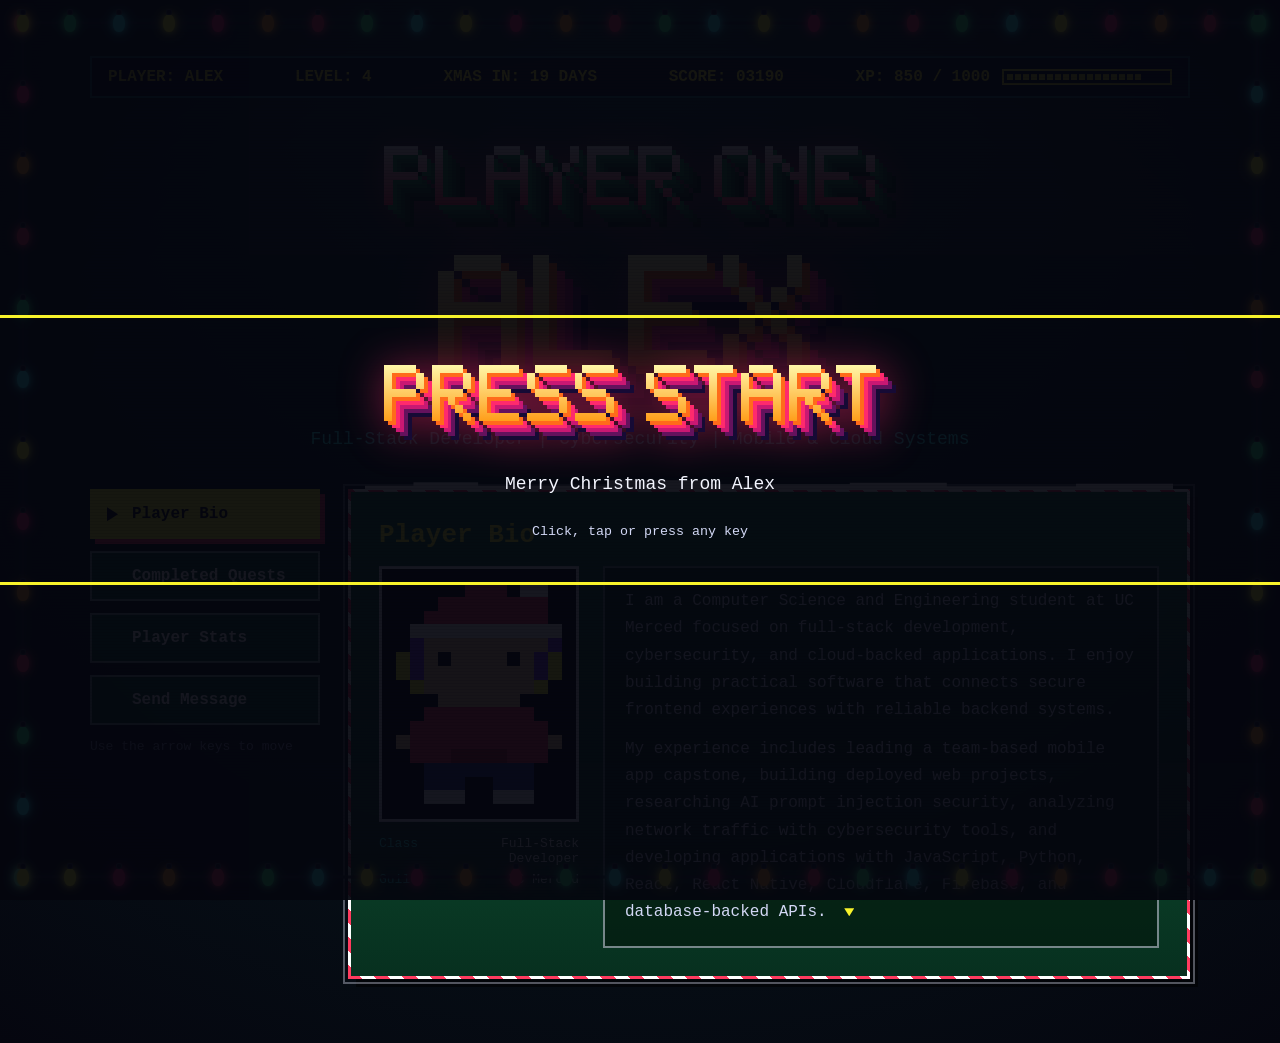
==== commit 69f5f439: "fix: remove footer" ====
--- a/public/index.html
+++ b/public/index.html
@@ -140,10 +140,6 @@
         </section>
       </div>
     </div>
-
-    <footer>
-      <p>© 2026 Alex's Quest Log</p>
-    </footer>
   </main>
 
   <script src="js/main.js" defer></script>
